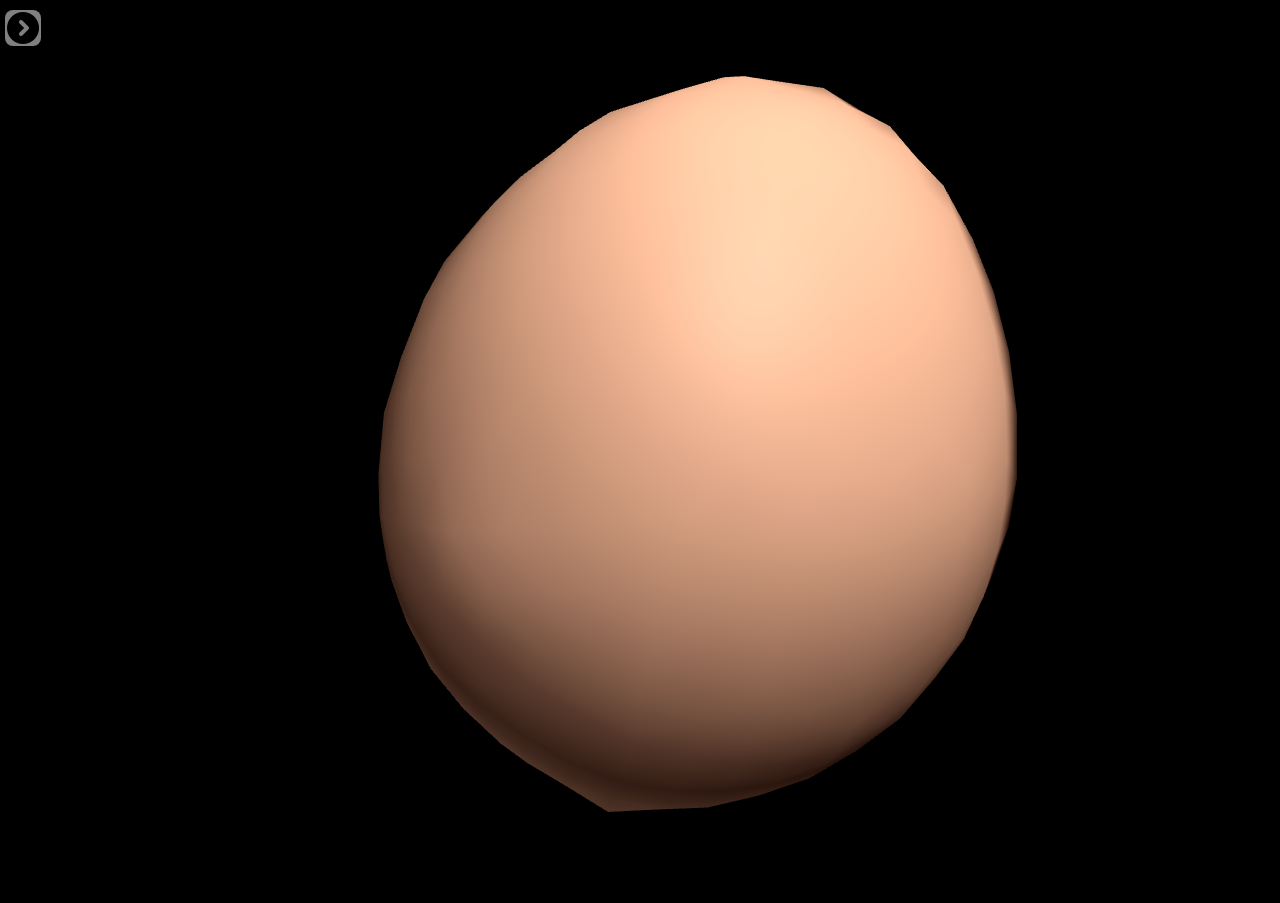
==== index.html @ 7060d660 "add simple ui" ====
<!DOCTYPE html>
<html>
  <head>
    <title>Oppai</title>
    <meta charset="utf-8">
    <meta name="viewport" content="width=device-width, initial-scale=1.0, user-scalable=no">
    <link rel="stylesheet" href="style.css" type="text/css"/>
  </head>
  <body>
    <button id="sidebar-button" class="sidebar-button close"></button>
    <div id="sidebar" class="close">
      <button id="plane-button" class="sidebar-button"></button>
      <button id="mesh-button" class="sidebar-button"></button>
      <br/>
      <button id="throw-button" class="sidebar-button"></button>
      <button id="shake-button" class="sidebar-button"></button>
    </div>
    <script src="lib/cannon.js"></script>
    <script src="lib/Three.js"></script>
    <!--script src="lib/three-r68.js"></script-->
    <script src="lib/Detector.js"></script>
    <script src="lib/Stats.js"></script>
    <script src="js/oppai.js"></script>
    <script src="js/ring_controls.js"></script>
    <script src="js/hands.js"></script>
    <script src="js/three_ext.js"></script>
    <script src="js/main.js"></script>
    <script src="js/ui.js"></script>
  </body>
</html>
---- style.css ----
* {
  margin:0;
  padding:0;
}
body {
  overflow:hidden;
  font-family:Monospace;
  background-color:black;
}
.sidebar-button {
  width:36px;
  height:36px;
  border-radius:8px; -webkit-border-radius:8px; -miz-border-radius:8px;
  border:none;
  background-repeat:no-repeat;
  background-position:center;
  background-color:rgba(255,255,255,1);
  margin:5px;
}
#sidebar-button {
  z-index:999;
  position:absolute;
  top:5px;
}
#sidebar-button.open {
  background-image:url(images/f_003_84.png);
}
#sidebar-button.close {
  background-color:rgba(255,255,255,0.5);
  background-image:url(images/f_003_85.png);
}
#sidebar-button.close:hover {
  background-color:rgba(255,255,255,1);
  background-image:url(images/f_003_85.png);
}
#sidebar {
  position:absolute;
  top:0;
  width:100px;
  height:100%;
  background-color:rgba(255,255,255,0.5);
  -webkit-transition:left 0.3s ease-in-out;
  padding-top:60px;
}
#sidebar.open {
  left:0;
}
#sidebar.close {
  left:-100px;
}
#plane-button {
  background-image:url(images/f_001_21.png);
}
#mesh-button {
  background-image:url(images/f_001_20.png);
}
#throw-button {
  background-image:url(images/f_002_18.png);
}
#shake-button {
  background-image:url(images/f_003_70.png);
}
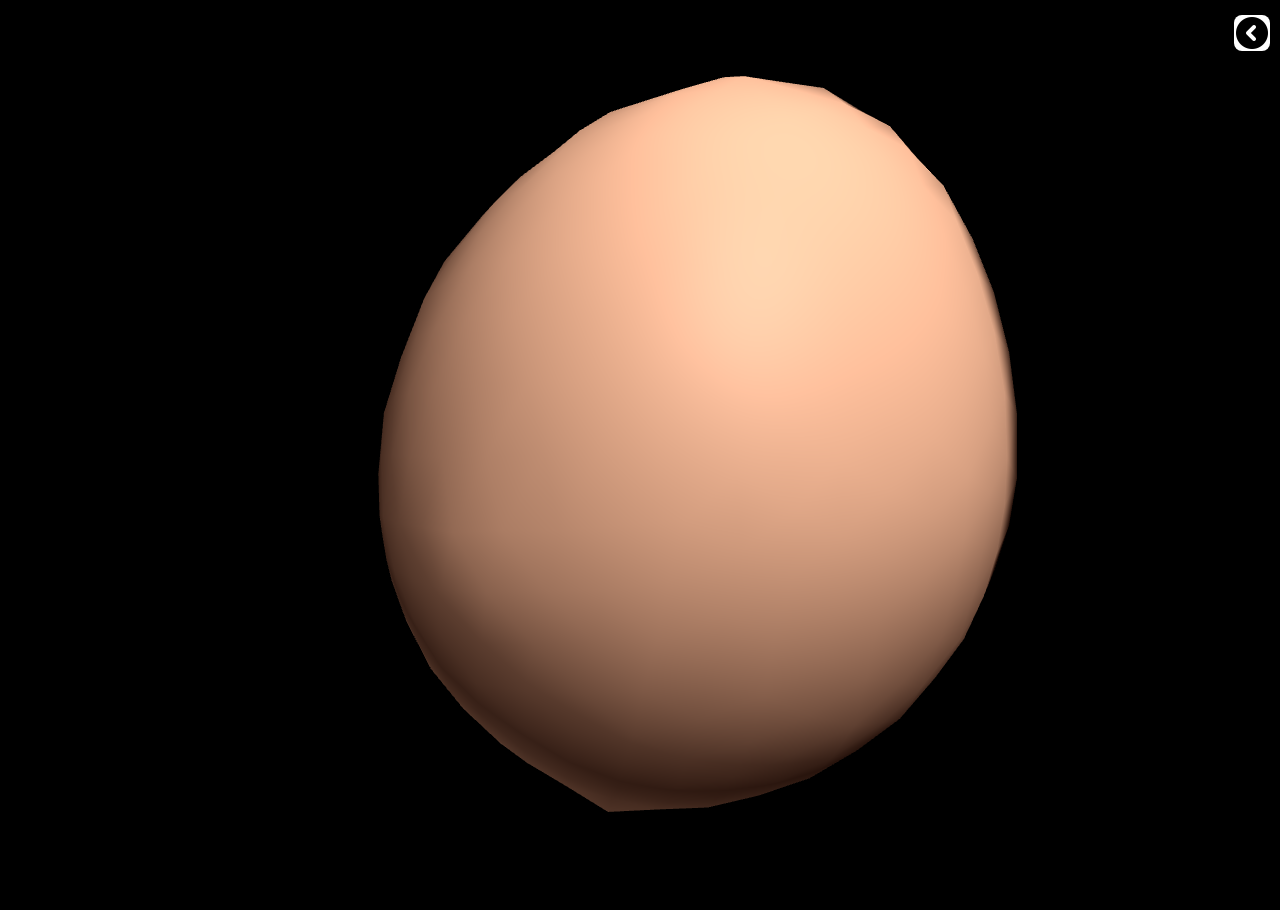
==== commit 575338de: "change ui" ====
--- a/index.html
+++ b/index.html
@@ -14,6 +14,9 @@
       <br/>
       <button id="throw-button" class="sidebar-button"></button>
       <button id="shake-button" class="sidebar-button"></button>
+      <br/>
+      <button id="turn-right-button" class="sidebar-button"></button>
+      <button id="turn-left-button" class="sidebar-button"></button>
     </div>
     <script src="lib/cannon.js"></script>
     <script src="lib/Three.js"></script>
--- a/style.css
+++ b/style.css
@@ -20,18 +20,21 @@
 #sidebar-button {
   z-index:999;
   position:absolute;
-  top:5px;
+  top:10px;
+  -webkit-transition:right 0.3s ease-in-out;
 }
 #sidebar-button.open {
-  background-image:url(images/f_003_84.png);
+  background-image:url(images/f_003_85.png);
+  right:105px;
 }
 #sidebar-button.close {
-  background-color:rgba(255,255,255,0.5);
-  background-image:url(images/f_003_85.png);
+  /*background-color:rgba(255,255,255,0.5);*/
+  background-image:url(images/f_003_84.png);
+  right:5px;
 }
 #sidebar-button.close:hover {
-  background-color:rgba(255,255,255,1);
-  background-image:url(images/f_003_85.png);
+  /*background-color:rgba(255,255,255,1);*/
+  background-image:url(images/f_003_84.png);
 }
 #sidebar {
   position:absolute;
@@ -39,14 +42,14 @@
   width:100px;
   height:100%;
   background-color:rgba(255,255,255,0.5);
-  -webkit-transition:left 0.3s ease-in-out;
-  padding-top:60px;
+  -webkit-transition:right 0.3s ease-in-out;
+  padding-top:10px;
 }
 #sidebar.open {
-  left:0;
+  right:0;
 }
 #sidebar.close {
-  left:-100px;
+  right:-100px;
 }
 #plane-button {
   background-image:url(images/f_001_21.png);
@@ -60,3 +63,9 @@
 #shake-button {
   background-image:url(images/f_003_70.png);
 }
+#turn-right-button {
+  background-image:url(images/s_004_44.png);
+}
+#turn-left-button {
+  background-image:url(images/s_004_43.png);
+}
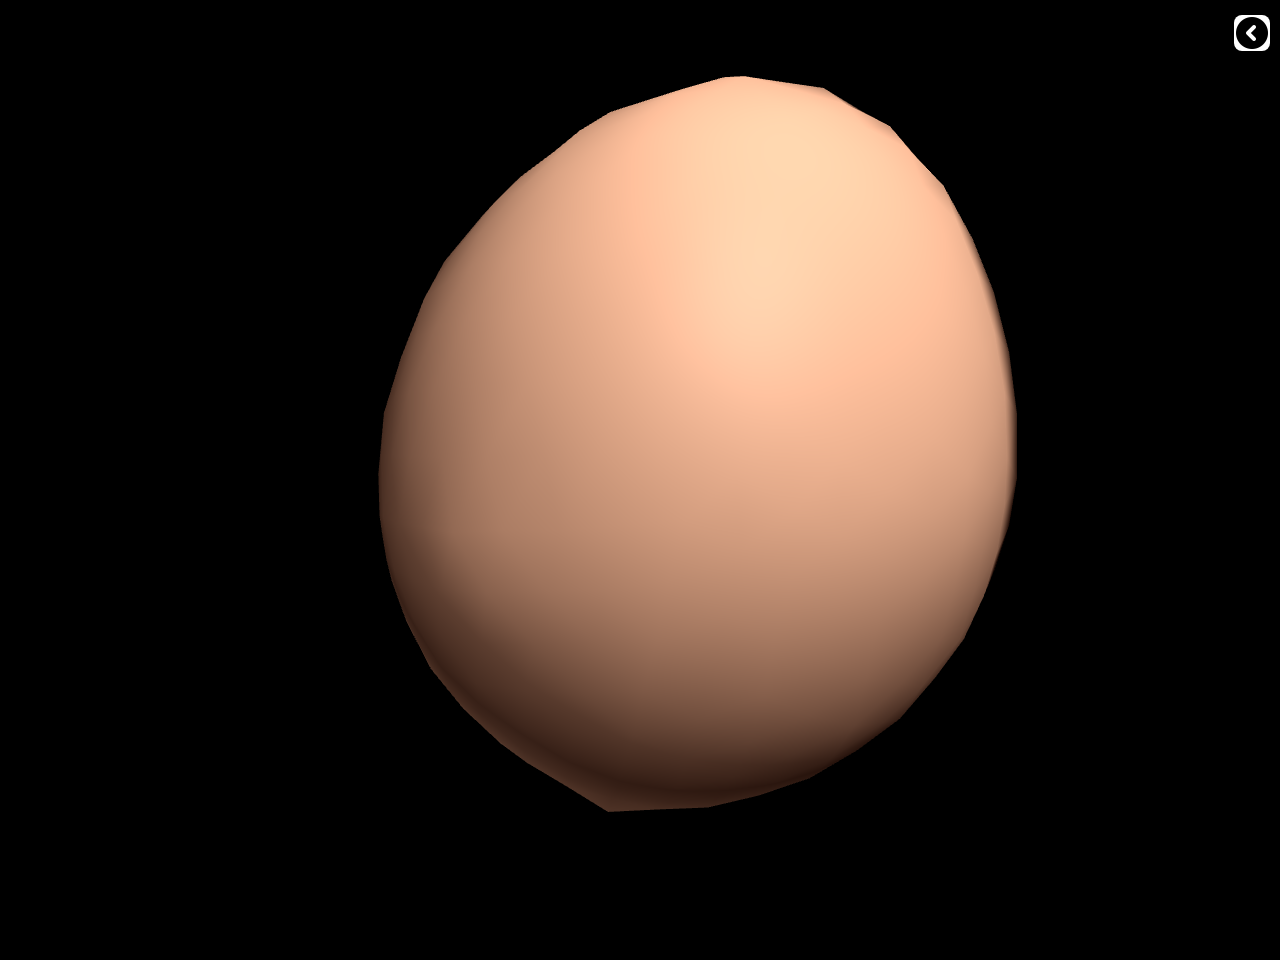
==== commit 3f4ddad2: "add buttons" ====
--- a/index.html
+++ b/index.html
@@ -12,11 +12,17 @@
       <button id="plane-button" class="sidebar-button"></button>
       <button id="mesh-button" class="sidebar-button"></button>
       <br/>
+      <button id="turn-right-button" class="sidebar-button"></button>
+      <button id="turn-left-button" class="sidebar-button"></button>
+      <br/>
+      <button id="zoom-in-button" class="sidebar-button"></button>
+      <button id="zoom-out-button" class="sidebar-button"></button>
+      <br/>
       <button id="throw-button" class="sidebar-button"></button>
       <button id="shake-button" class="sidebar-button"></button>
       <br/>
-      <button id="turn-right-button" class="sidebar-button"></button>
-      <button id="turn-left-button" class="sidebar-button"></button>
+      <button id="inflate-button" class="sidebar-button"></button>
+      <button id="deflate-button" class="sidebar-button"></button>
     </div>
     <script src="lib/cannon.js"></script>
     <script src="lib/Three.js"></script>
--- a/style.css
+++ b/style.css
@@ -21,11 +21,12 @@
   z-index:999;
   position:absolute;
   top:10px;
-  -webkit-transition:right 0.3s ease-in-out;
+  /*-webkit-transition:right 0.3s ease-in-out;*/
 }
 #sidebar-button.open {
   background-image:url(images/f_003_85.png);
-  right:105px;
+  /*right:105px;*/
+  right:5px;
 }
 #sidebar-button.close {
   /*background-color:rgba(255,255,255,0.5);*/
@@ -43,7 +44,7 @@
   height:100%;
   background-color:rgba(255,255,255,0.5);
   -webkit-transition:right 0.3s ease-in-out;
-  padding-top:10px;
+  padding-top:60px;
 }
 #sidebar.open {
   right:0;
@@ -51,21 +52,13 @@
 #sidebar.close {
   right:-100px;
 }
-#plane-button {
-  background-image:url(images/f_001_21.png);
-}
-#mesh-button {
-  background-image:url(images/f_001_20.png);
-}
-#throw-button {
-  background-image:url(images/f_002_18.png);
-}
-#shake-button {
-  background-image:url(images/f_003_70.png);
-}
-#turn-right-button {
-  background-image:url(images/s_004_44.png);
-}
-#turn-left-button {
-  background-image:url(images/s_004_43.png);
-}
+#plane-button { background-image:url(images/f_001_21.png); }
+#mesh-button { background-image:url(images/f_001_20.png); }
+#throw-button { background-image:url(images/f_002_18.png); }
+#shake-button { background-image:url(images/f_003_70.png); }
+#turn-right-button { background-image:url(images/s_004_44.png); }
+#turn-left-button { background-image:url(images/s_004_43.png); }
+#inflate-button { background-image:url(images/f_003_37.png); }
+#deflate-button { background-image:url(images/f_003_40.png); }
+#zoom-in-button { background-image:url(images/f_003_43.png); }
+#zoom-out-button { background-image:url(images/f_003_44.png); }
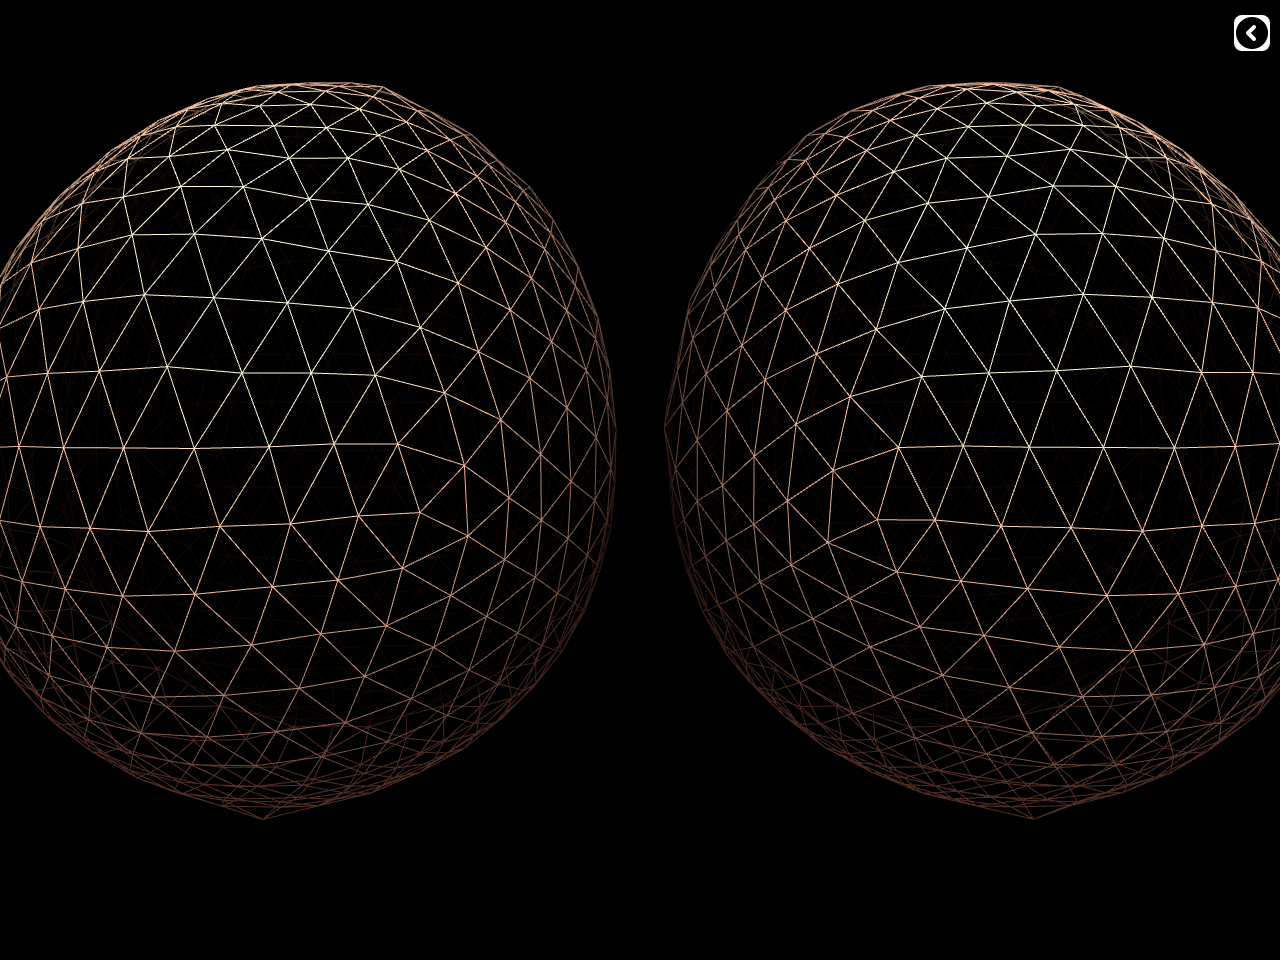
==== commit 13f8e97e: "add hand" ====
--- a/index.html
+++ b/index.html
@@ -23,15 +23,20 @@
       <br/>
       <button id="inflate-button" class="sidebar-button"></button>
       <button id="deflate-button" class="sidebar-button"></button>
+      <br/>
+      <button id="webcam-button" class="sidebar-button"></button>
     </div>
     <script src="lib/cannon.js"></script>
     <script src="lib/Three.js"></script>
     <!--script src="lib/three-r68.js"></script-->
-    <script src="lib/Detector.js"></script>
+    <!--script src="lib/Detector.js"></script-->
     <script src="lib/Stats.js"></script>
+    <script src="lib/detector_client.js"></script>
+    <script src="lib/detector_worker.js"></script>
     <script src="js/oppai.js"></script>
     <script src="js/ring_controls.js"></script>
     <script src="js/hands.js"></script>
+    <script src="js/palm.js"></script>
     <script src="js/three_ext.js"></script>
     <script src="js/main.js"></script>
     <script src="js/ui.js"></script>
--- a/style.css
+++ b/style.css
@@ -62,3 +62,4 @@
 #deflate-button { background-image:url(images/f_003_40.png); }
 #zoom-in-button { background-image:url(images/f_003_43.png); }
 #zoom-out-button { background-image:url(images/f_003_44.png); }
+#webcam-button { background-image:url(images/f_001_36.png); }
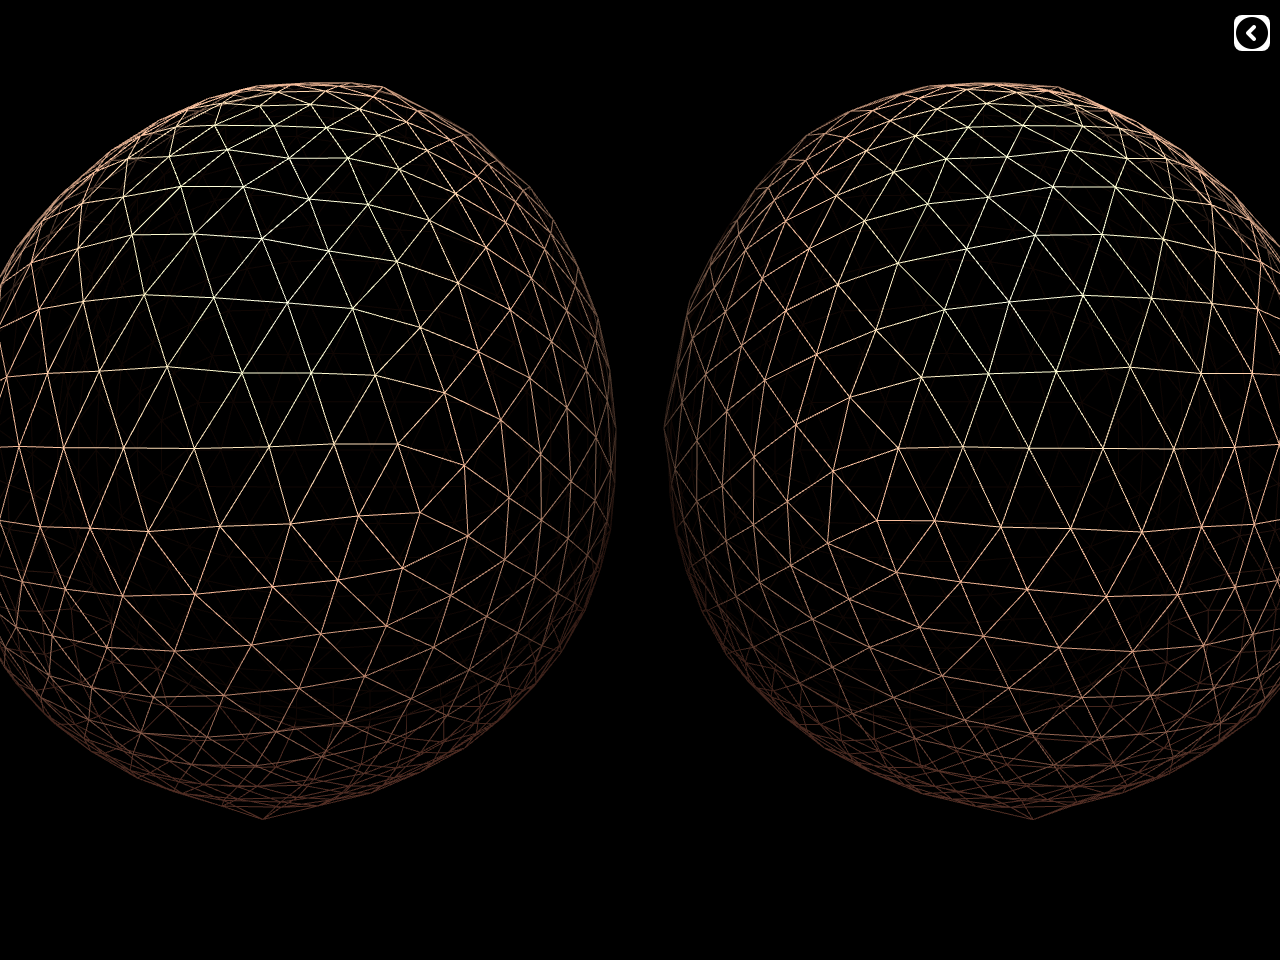
==== commit 3e7704fd: "grab" ====
--- a/index.html
+++ b/index.html
@@ -25,6 +25,9 @@
       <button id="deflate-button" class="sidebar-button"></button>
       <br/>
       <button id="webcam-button" class="sidebar-button"></button>
+      <!--
+      <button id="debug-button" class="sidebar-button"></button>
+      -->
     </div>
     <script src="lib/cannon.js"></script>
     <script src="lib/Three.js"></script>
--- a/style.css
+++ b/style.css
@@ -63,3 +63,4 @@
 #zoom-in-button { background-image:url(images/f_003_43.png); }
 #zoom-out-button { background-image:url(images/f_003_44.png); }
 #webcam-button { background-image:url(images/f_001_36.png); }
+#debug-button { background-image:url(images/f_002_61.png); }
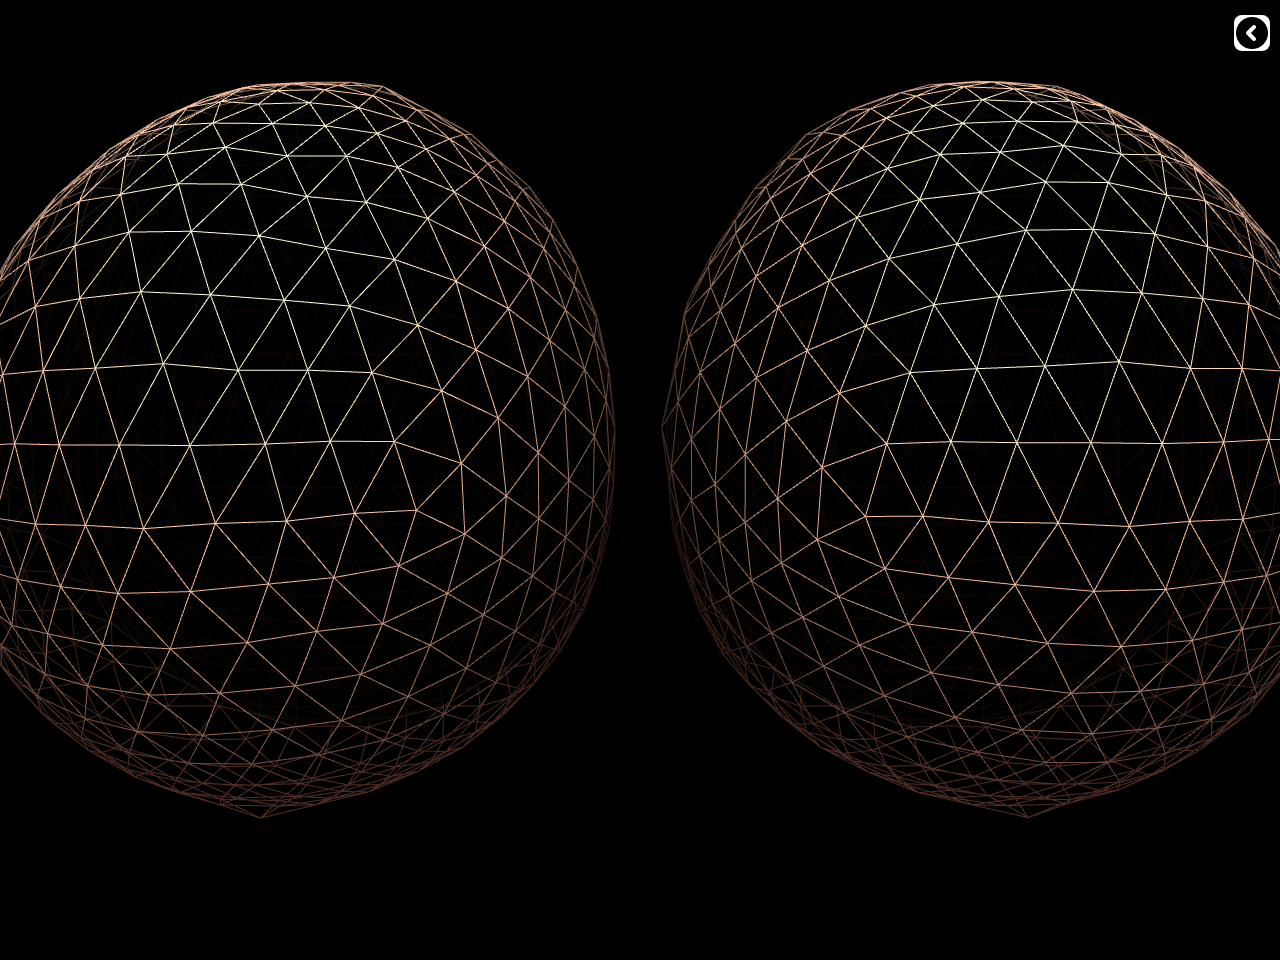
==== commit fdcf6dd4: "fix a bug" ====
--- a/index.html
+++ b/index.html
@@ -25,9 +25,7 @@
       <button id="deflate-button" class="sidebar-button"></button>
       <br/>
       <button id="webcam-button" class="sidebar-button"></button>
-      <!--
-      <button id="debug-button" class="sidebar-button"></button>
-      -->
+      <button id="debug-button" class="sidebar-button" style="display:none;"></button>
     </div>
     <script src="lib/cannon.js"></script>
     <script src="lib/Three.js"></script>
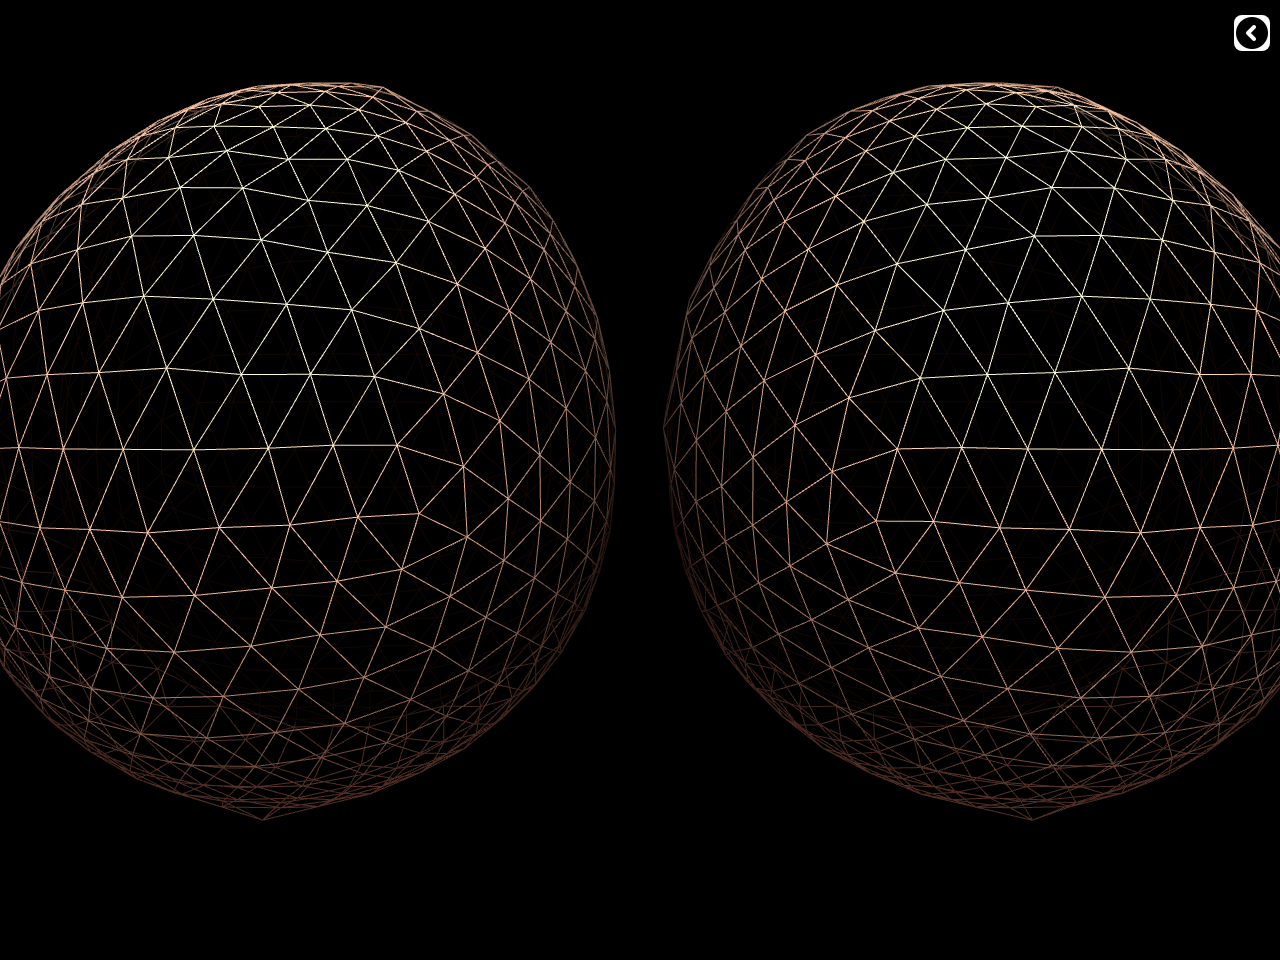
==== commit b0a0a81e: "toggle debug flag" ====
--- a/index.html
+++ b/index.html
@@ -25,7 +25,7 @@
       <button id="deflate-button" class="sidebar-button"></button>
       <br/>
       <button id="webcam-button" class="sidebar-button"></button>
-      <button id="debug-button" class="sidebar-button" style="display:none;"></button>
+      <button id="debug-button" class="sidebar-button"></button>
     </div>
     <script src="lib/cannon.js"></script>
     <script src="lib/Three.js"></script>
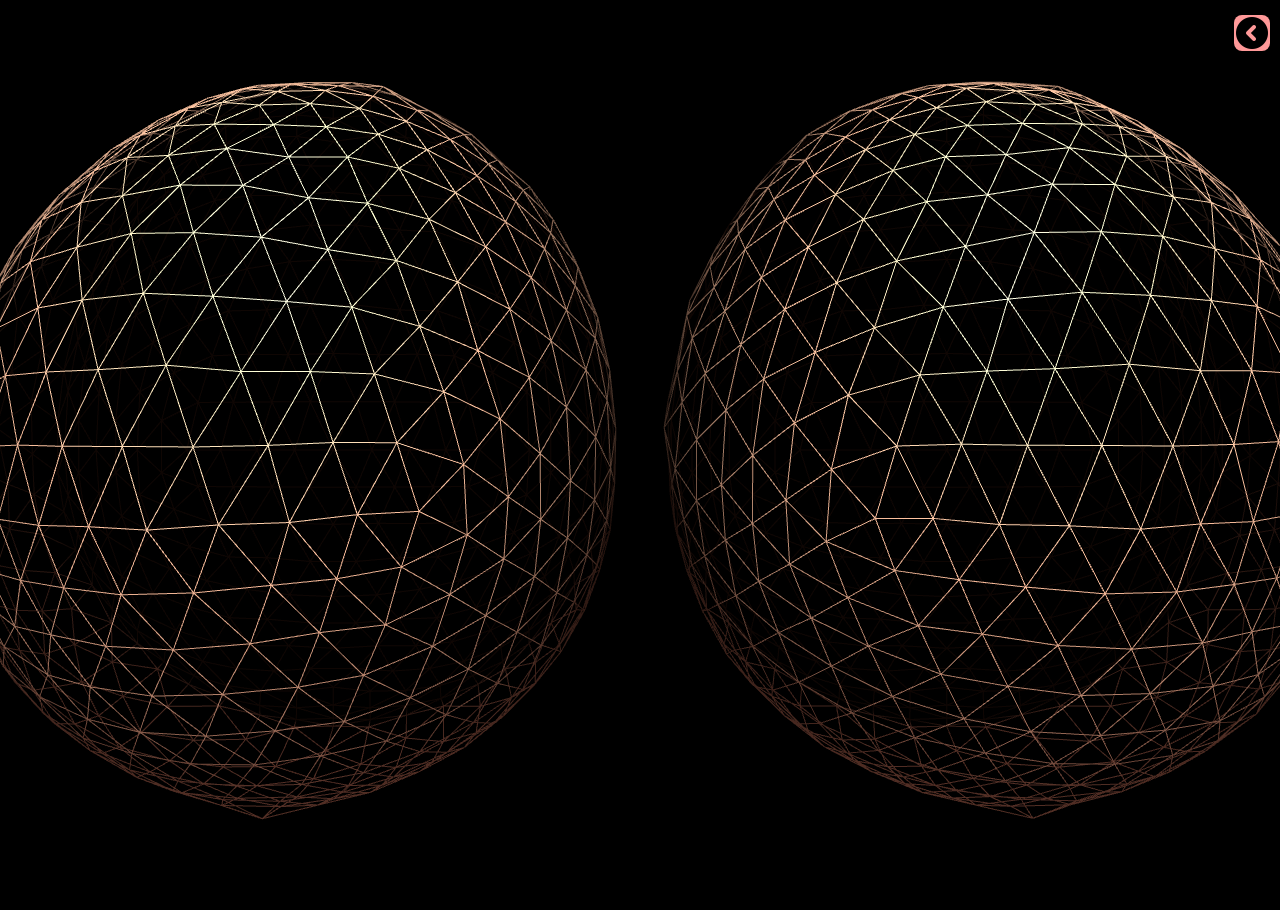
==== commit 1bf9abc9: "add help" ====
--- a/index.html
+++ b/index.html
@@ -7,25 +7,83 @@
     <link rel="stylesheet" href="style.css" type="text/css"/>
   </head>
   <body>
-    <button id="sidebar-button" class="sidebar-button close"></button>
+    <button id="sidebar-button" class="sidebar-button close" style="background-color:#f99"></button>
     <div id="sidebar" class="close">
-      <button id="plane-button" class="sidebar-button"></button>
-      <button id="mesh-button" class="sidebar-button"></button>
+      <button id="help-button" class="help-button sidebar-button" style="background-color:#ff9"></button>
       <br/>
-      <button id="turn-right-button" class="sidebar-button"></button>
-      <button id="turn-left-button" class="sidebar-button"></button>
+      <button id="plane-button" class="plane-button sidebar-button"></button>
+      <button id="mesh-button" class="mesh-button sidebar-button"></button>
       <br/>
-      <button id="zoom-in-button" class="sidebar-button"></button>
-      <button id="zoom-out-button" class="sidebar-button"></button>
+      <button id="turn-right-button" class="turn-right-button sidebar-button"></button>
+      <button id="turn-left-button" class="turn-left-button sidebar-button"></button>
       <br/>
-      <button id="throw-button" class="sidebar-button"></button>
-      <button id="shake-button" class="sidebar-button"></button>
+      <button id="zoom-in-button" class="zoom-in-button sidebar-button"></button>
+      <button id="zoom-out-button" class="zoom-out-button sidebar-button"></button>
       <br/>
-      <button id="inflate-button" class="sidebar-button"></button>
-      <button id="deflate-button" class="sidebar-button"></button>
+      <button id="throw-button" class="throw-button sidebar-button"></button>
+      <button id="shake-button" class="shake-button sidebar-button"></button>
       <br/>
-      <button id="webcam-button" class="sidebar-button"></button>
-      <button id="debug-button" class="sidebar-button"></button>
+      <button id="inflate-button" class="inflate-button sidebar-button"></button>
+      <button id="deflate-button" class="deflate-button sidebar-button"></button>
+      <br/>
+      <button id="webcam-button" class="webcam-button sidebar-button"></button>
+      <button id="debug-button" class="debug-button sidebar-button"></button>
+    </div>
+    <div id="help" class="hide">
+      <table>
+        <tr>
+          <th><button class="help-button sidebar-button" style="background-color:#ff9"></button></th>
+          <td>Show This Help</td>
+        </tr>
+        <tr>
+          <th><button class="plane-button sidebar-button"></button></th>
+          <td>Use Texture</td>
+          <th><button class="mesh-button sidebar-button"></button></th>
+          <td>Use Wireframe</td>
+        </tr>
+        <tr>
+          <th><button class="turn-right-button sidebar-button"></button></th>
+          <td>Turn The Camera Right</td>
+          <th><button class="turn-left-button sidebar-button"></button></th>
+          <td>Turn The Camera  Left</td>
+        </tr>
+        <tr>
+          <th><button class="zoom-in-button sidebar-button"></button></th>
+          <td>Zoom In</td>
+          <th><button class="zoom-out-button sidebar-button"></button></th>
+          <td>Zoom Out</td>
+        </tr>
+        <tr>
+          <th><button class="throw-button sidebar-button"></button></th>
+          <td>Throw Balls</td>
+          <th><button class="shake-button sidebar-button"></button></th>
+          <td>Shake Boobs</td>
+        </tr>
+        <tr>
+          <th><button class="inflate-button sidebar-button"></button></th>
+          <td>Revive</td>
+          <th><button class="deflate-button sidebar-button"></button></th>
+          <td>Catastrophe</td>
+        </tr>
+        <tr>
+          <th><button class="webcam-button sidebar-button"></button></th>
+          <td>Use Webcam Controller</td>
+          <th><button class="debug-button sidebar-button"></button></th>
+          <td>Debug Mode for Webcam Controller</td>
+        </tr>
+        <tr>
+          <th>Mouse Drag</th>
+          <td colspan="3">Touch Boobs</td>
+        </tr>
+        <tr>
+          <th>Cursor Keys</th>
+          <td colspan="3">Change Point of View</td>
+        </tr>
+        <tr>
+          <th>WebCam Controller</th>
+          <td colspan="3">Open <a href="http://technohippy.github.io/oppai/hand.html">http://technohippy.github.io/oppai/hand.html</a> on your Smartphone and Move it with the screen turned to the webcam.</td>
+        </tr>
+      </table>
     </div>
     <script src="lib/cannon.js"></script>
     <script src="lib/Three.js"></script>
--- a/style.css
+++ b/style.css
@@ -44,7 +44,10 @@
   height:100%;
   background-color:rgba(255,255,255,0.5);
   -webkit-transition:right 0.3s ease-in-out;
+  /*
   padding-top:60px;
+  */
+  padding-top:10px;
 }
 #sidebar.open {
   right:0;
@@ -52,15 +55,43 @@
 #sidebar.close {
   right:-100px;
 }
-#plane-button { background-image:url(images/f_001_21.png); }
-#mesh-button { background-image:url(images/f_001_20.png); }
-#throw-button { background-image:url(images/f_002_18.png); }
-#shake-button { background-image:url(images/f_003_70.png); }
-#turn-right-button { background-image:url(images/s_004_44.png); }
-#turn-left-button { background-image:url(images/s_004_43.png); }
-#inflate-button { background-image:url(images/f_003_37.png); }
-#deflate-button { background-image:url(images/f_003_40.png); }
-#zoom-in-button { background-image:url(images/f_003_43.png); }
-#zoom-out-button { background-image:url(images/f_003_44.png); }
-#webcam-button { background-image:url(images/f_001_36.png); }
-#debug-button { background-image:url(images/f_002_61.png); }
+.help-button { background-image:url(images/f_003_51.png); }
+.plane-button { background-image:url(images/f_001_21.png); }
+.mesh-button { background-image:url(images/f_001_20.png); }
+.throw-button { background-image:url(images/f_002_18.png); }
+.shake-button { background-image:url(images/f_003_70.png); }
+.turn-right-button { background-image:url(images/s_004_44.png); }
+.turn-left-button { background-image:url(images/s_004_43.png); }
+.inflate-button { background-image:url(images/f_003_37.png); }
+.deflate-button { background-image:url(images/f_003_40.png); }
+.zoom-in-button { background-image:url(images/f_003_43.png); }
+.zoom-out-button { background-image:url(images/f_003_44.png); }
+.webcam-button { background-image:url(images/f_001_36.png); }
+.debug-button { background-image:url(images/f_002_61.png); }
+#help {
+  position:absolute;
+  top:50vh;
+  left:50vw;
+  width:80vw;
+  height:80vh;
+  margin-top:-40vh;
+  margin-left:-40vw;
+  border-radius:5px;
+  background:rgba(255, 255, 255, 0.7);
+  box-shadow:0 0 15px rgba(255, 255, 255, 0.7);
+  overflow:scroll;
+  padding:10px;
+}
+#help th {
+  display:block;
+  font-weight:italic;
+  margin-right:10px;
+  text-align:right;
+  width:150px;
+}
+#help.show {
+  display:block;
+}
+#help.hide {
+  display:none;
+}
